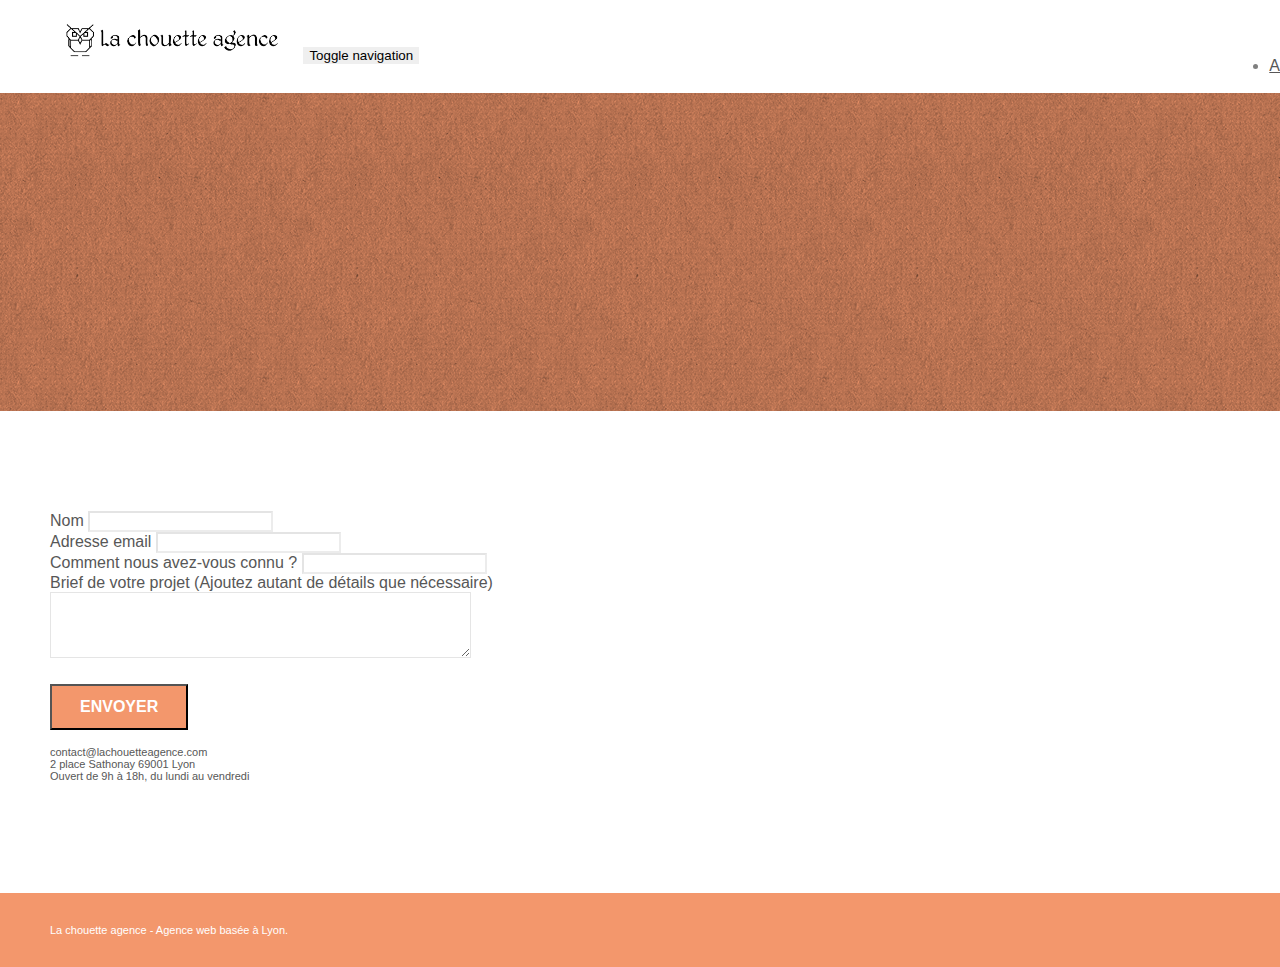
==== contact.html @ 17cf9efa "responsivité des 3 images" ====
<!doctype html>
<html lang="fr">
<head>
    <meta charset="utf-8">
    <meta name="keywords" content="">
    <meta name="description" content="">
    <meta name="viewport" content="width=device-width, initial-scale=1.0, viewport-fit=cover">
    <link rel="shortcut icon" type="image/png" href="favicon.jpg">
    
	<link rel="stylesheet" type="text/css" href="./css/bootstrap.min.css">
	<link rel="stylesheet" type="text/css" href="style.css">
	<link rel="stylesheet" type="text/css" href="./css/font-awesome.min.css">
	<link rel="stylesheet" type="text/css" href="./css/et-line.min.css">
	
    
	<script src="./js/jquery-2.1.0.min.js"></script>
	<script src="./js/bootstrap.min.js"></script>
	<script src="./js/blocs.min.js"></script>
	<script src="./js/jqBootstrapValidation.js"></script>
	<script src="./js/formHandler.js"></script>
    <title>contact</title>

    
<!-- Analytics -->
 
<!-- Analytics END -->
    
</head>
<body>
<!-- Principal conteneur -->
<div class="page-container">
    
<!-- bloc-0 -->
<div class="bloc bgc-white l-bloc " id="bloc-0">
	<div class="container bloc-sm">
		<nav class="navbar row">
			<div class="navbar-header">
				<a class="navbar-brand" href="index.html"><img src="img/la-chouette-agence.png" alt="atlanta web design logo" height="40" /></a>
				<button id="nav-toggle" type="button" class="ui-navbar-toggle navbar-toggle" data-toggle="collapse" data-target=".navbar-1">
					<span class="sr-only">Toggle navigation</span><span class="icon-bar"></span><span class="icon-bar"></span><span class="icon-bar"></span>
				</button>
			</div>
			<div class="collapse navbar-collapse navbar-1 special-dropdown-nav">
				<ul class="site-navigation nav navbar-nav">
					<li>
						<a href="index.html">Accueil</a>
					</li>
					<li>
					</li>
					<li>
						<a href="contact.html">Contact</a>
					</li>
				</ul>
			</div>
		</nav>
	</div>
</div>
<!-- bloc-0 END -->

<!-- bloc-6 -->
<div class="bloc bg-dots-bg bg-repeat bgc-atomic-tangerine d-bloc bloc-bg-texture texture-paper" id="bloc-6">
	<div class="container bloc-lg">
		<div class="row">
			<div class="col-sm-12">
				<h1 class="text-center hero-bloc-text tc-white">
					Parlons web design !
				</h1>
				<p class="text-center mg-lg tc-white tight-width-whitespace">
					Nous sommes ravis que vous souhaitiez collaborer avec notre agence.<br>
					Parlez-nous de votre projet en complétant le formulaire ci-dessous.
				</p>
			</div>
		</div>
	</div>
</div>
<!-- bloc-6 END -->

<!-- bloc-7 -->
<div class="bloc bgc-white l-bloc" id="bloc-7">
	<div class="container bloc-lg">
		<div class="row">
			<div class="col-sm-6">
				<form id="form_1" novalidate success-msg="Your message has been sent." fail-msg="Sorry it seems that our mail server is not responding, Sorry for the inconvenience!">
					<div class="form-group">
						<label>
							Nom
						</label>
						<input id="name" class="form-control" required />
					</div>
					<div class="form-group">
						<label>
							Adresse email
						</label>
						<input id="email" class="form-control" type="email" required />
					</div>
					<div class="form-group">
						<label>
							Comment nous avez-vous connu ?
						</label>
						<input class="form-control" type="email" required id="input_504" />
					</div>
					<div class="form-group">
						<label>
							Brief de votre projet (Ajoutez autant de détails que nécessaire)<br>
						</label><textarea id="message" class="form-control" rows="4" cols="50" required></textarea>
					</div> 
					<button class="bloc-button btn btn-lg btn-block cta-hero btn-atomic-tangerine" type="submit">
						Envoyer
					</button>
				</form>
			</div>
			<div class="col-sm-6">
				<p>
					contact@lachouetteagence.com<br>2 place Sathonay 69001 Lyon<br>Ouvert de 9h à 18h, du lundi au vendredi<br>
				</p>
			</div>
		</div>
	</div>
</div>
<!-- bloc-7 END -->

<!-- ScrollToTop Button -->
<a class="bloc-button btn btn-d scrollToTop" onclick="scrollToTarget('1')"><span class="fa fa-chevron-up"></span></a>
<!-- ScrollToTop Button END-->


<!-- Footer - bloc-8 -->
<div class="bloc bgc-atomic-tangerine d-bloc" id="bloc-8">
	<div class="container bloc-sm">
		<div class="row">
			<div class="col-sm-12">
				<p class="text-center white">
					La chouette agence - Agence web basée à Lyon.<br>
				</p>
				<div class="row row-no-gutters social">
					<div class="col-sm-3">
						<div class="text-center">
							<a class="social" href="index.html"><span class="fa fa-twitter icon-md"></span></a>
						</div>
					</div>
					<div class="col-sm-3">
						<div class="text-center">
							<a class="social" href="index.html"><span class="fa fa-facebook icon-md"></span></a>
						</div>
					</div>
					<div class="col-sm-3">
						<div class="text-center">
							<a class="social" href="index.html"><span class="fa fa-dribbble icon-md"></span></a>
						</div>
					</div>
					<div class="col-sm-3">
						<div class="text-center">
							<a class="social" href="index.html"><span class="fa fa-instagram icon-md"></span></a>
						</div>
					</div>
				</div>
			</div>
		</div>
	</div>
</div>
<!-- Footer - bloc-8 END -->

</div>
<!-- Principal conteneur END -->
    

</body>
</html>
---- style.css ----
body {
    margin: 0;
    padding: 0;
    background: #FFF;
    overflow-x: hidden;
    -webkit-font-smoothing: antialiased;
    -moz-osx-font-smoothing: grayscale;
}

a,
button {
    transition: all .3s ease-in-out;
    outline: none!important;
}

a:hover {
    text-decoration: none;
    cursor: pointer;
}

#page-loading-blocs-notifaction {
    position: fixed;
    top: 0;
    bottom: 0;
    width: 100%;
    z-index: 100000;
    background: #FFFFFF url("img/pageload-spinner.gif") no-repeat center center;
}

.bloc {
    width: 100%;
    clear: both;
    background: 50% 50% no-repeat;
    padding: 0 50px;
    -webkit-background-size: cover;
    -moz-background-size: cover;
    -o-background-size: cover;
    background-size: cover;
    position: relative;
}

.bloc .container {
    padding-left: 0;
    padding-right: 0;
}

.bloc-lg {
    padding: 100px 50px;
}

.bloc-md {
    padding: 50px;
}

.bloc-sm {
    padding: 20px 50px;
}

.bg-center,
.bg-l-edge,
.bg-r-edge,
.bg-t-edge,
.bg-b-edge,
.bg-tl-edge,
.bg-bl-edge,
.bg-tr-edge,
.bg-br-edge,
.bg-repeat {
    -webkit-background-size: auto!important;
    -moz-background-size: auto!important;
    -o-background-size: auto!important;
    background-size: auto!important;
}

.bg-repeat {
    background: repeat;
}

.bg-t-edge {
    background: top no-repeat;
}

.bloc-bg-texture::before {
    content: "";
    background-size: 2px 2px;
    position: absolute;
    top: 0;
    bottom: 0;
    left: 0;
    right: 0;
}

.texture-paper::before {
    background: url("img/texture-paper.png");
    background-size: 280px 280px;
}

.b-parallax {
    background-attachment: fixed;
}

.d-bloc {
    color: rgba(255, 255, 255, .7);
}

.d-bloc button:hover {
    color: rgba(255, 255, 255, .9);
}

.d-bloc .icon-round,
.d-bloc .icon-square,
.d-bloc .icon-rounded,
.d-bloc .icon-semi-rounded-a,
.d-bloc .icon-semi-rounded-b {
    border-color: rgba(255, 255, 255, .9);
}

.d-bloc .divider-h span {
    border-color: rgba(255, 255, 255, .2);
}

.d-bloc .a-btn,
.d-bloc .navbar a,
.d-bloc .navbar-brand,
.d-bloc a .icon-sm,
.d-bloc a .icon-md,
.d-bloc a .icon-lg,
.d-bloc a .icon-xl,
.d-bloc h1 a,
.d-bloc h2 a,
.d-bloc h3 a,
.d-bloc h4 a,
.d-bloc h5 a,
.d-bloc h6 a,
.d-bloc p a {
    color: rgba(255, 255, 255, .6);
}

.d-bloc .a-btn:hover,
.d-bloc .navbar a:hover,
.d-bloc .navbar-brand:hover,
.d-bloc a:hover .icon-sm,
.d-bloc a:hover .icon-md,
.d-bloc a:hover .icon-lg,
.d-bloc a:hover .icon-xl,
.d-bloc h1 a:hover,
.d-bloc h2 a:hover,
.d-bloc h3 a:hover,
.d-bloc h4 a:hover,
.d-bloc h5 a:hover,
.d-bloc h6 a:hover,
.d-bloc p a:hover {
    color: rgba(255, 255, 255, 1);
}

.d-bloc .navbar-toggle .icon-bar {
    background: rgba(255, 255, 255, 1);
}

.d-bloc .btn-wire,
.d-bloc .btn-wire:hover {
    color: rgba(255, 255, 255, 1);
    border-color: rgba(255, 255, 255, 1);
}

.d-bloc .panel {
    color: rgba(0, 0, 0, .5);
}

.d-bloc .panel button:hover {
    color: rgba(0, 0, 0, .7);
}

.d-bloc .panel icon {
    border-color: rgba(0, 0, 0, .7);
}

.d-bloc .panel .divider-h span {
    border-color: rgba(0, 0, 0, .1);
}

.d-bloc .panel .a-btn {
    color: rgba(0, 0, 0, .6);
}

.d-bloc .panel .a-btn:hover {
    color: rgba(0, 0, 0, 1);
}

.d-bloc .panel .btn-wire,
.d-bloc .panel .btn-wire:hover {
    color: rgba(0, 0, 0, .7);
    border-color: rgba(0, 0, 0, .3);
}

.d-bloc .panel,
.l-bloc {
    color: rgba(0, 0, 0, .5);
}

.d-bloc .panel button:hover,
.l-bloc button:hover {
    color: rgba(0, 0, 0, .7);
}

.l-bloc .icon-round,
.l-bloc .icon-square,
.l-bloc .icon-rounded,
.l-bloc .icon-semi-rounded-a,
.l-bloc .icon-semi-rounded-b {
    border-color: rgba(0, 0, 0, .7);
}

.d-bloc .panel .divider-h span,
.l-bloc .divider-h span {
    border-color: rgba(0, 0, 0, .1);
}

.d-bloc .panel .a-btn,
.l-bloc .a-btn,
.l-bloc .navbar a,
.l-bloc .navbar-brand,
.l-bloc a .icon-sm,
.l-bloc a .icon-md,
.l-bloc a .icon-lg,
.l-bloc a .icon-xl,
.l-bloc h1 a,
.l-bloc h2 a,
.l-bloc h3 a,
.l-bloc h4 a,
.l-bloc h5 a,
.l-bloc h6 a,
.l-bloc p a {
    color: rgba(0, 0, 0, .6);
}

.d-bloc .panel .a-btn:hover,
.l-bloc .a-btn:hover,
.l-bloc .navbar a:hover,
.l-bloc .navbar-brand:hover,
.l-bloc a:hover .icon-sm,
.l-bloc a:hover .icon-md,
.l-bloc a:hover .icon-lg,
.l-bloc a:hover .icon-xl,
.l-bloc h1 a:hover,
.l-bloc h2 a:hover,
.l-bloc h3 a:hover,
.l-bloc h4 a:hover,
.l-bloc h5 a:hover,
.l-bloc h6 a:hover,
.l-bloc p a:hover {
    color: rgba(0, 0, 0, 1);
}

.l-bloc .navbar-toggle .icon-bar {
    color: rgba(0, 0, 0, .6);
}

.d-bloc .panel .btn-wire,
.d-bloc .panel .btn-wire:hover,
.l-bloc .btn-wire,
.l-bloc .btn-wire:hover {
    color: rgba(0, 0, 0, .7);
    border-color: rgba(0, 0, 0, .3);
}

.voffset {
    margin-top: 30px;
}

.voffset-lg {
    margin-top: 80px;
}

.row-no-gutters {
    margin-right: 0;
    margin-left: 0;
}

.row.row-no-gutters > [class^="col-"],
.row.row-no-gutters > [class*=" col-"] {
    padding-right: 0;
    padding-left: 0;
}

#bloc-1-hero h1 {
    font-size: 32px;
}

.navbar {
    margin-bottom: 0;
    z-index: 1;
}

.navbar-brand {
    height: auto;
    padding: 3px 15px;
    font-size: 25px;
    font-weight: normal;
    font-weight: 600;
    line-height: 44px;
}

.navbar-brand img {
    max-height: 200px;
    margin: 0 5px 0 0;
    display: inline;
}

.navbar-brand img[src$=svg] {
    min-width: 100px;
}

.nav-center .navbar-brand img {
    margin: 0;
}

.navbar .nav {
    padding-top: 2px;
    margin-right: -16px;
    float: right;
    z-index: 1;
}

.nav > li {
    float: left;
    margin-top: 4px;
    font-size: 16px;
}

.navbar-nav .open .dropdown-menu > li > a {
    text-align: inherit;
}

.nav > li a:hover,
.nav > li a:focus {
    background: transparent;
}

.navbar-toggle {
    margin: 10px 10px 0 0;
    border: 0px;
}

.navbar-toggle:hover {
    background: transparent!important;
}

.navbar-toggle .icon-bar {
    background-color: rgba(0, 0, 0, .5);
    width: 26px;
}

.nav-invert .navbar .nav {
    float: left;
}

.nav-invert .navbar-header,
.nav-invert .navbar-brand {
    float: right;
    position: relative;
    z-index: 2;
}

@media (min-width: 768px) {
    .site-navigation {
        position: absolute;
        top: 50%;
        right: 20px;
        transform: translate(0, -50%);
        -webkit-transform: translateY(-50%);
    }
    .nav > li .dropdown-menu a,
    .nav > li .dropdown-menu a:hover {
        color: #484848;
    }
    .nav-invert .site-navigation {
        left: 0;
        right: 0;
    }
    .nav-center {
        text-align: center;
    }
    .nav-center .navbar-header {
        width: 100%;
    }
    .nav-center .navbar-header,
    .nav-center .navbar-brand,
    .nav-center .nav > li {
        float: none;
        display: inline-block;
    }
    .nav-center .site-navigation {
        position: relative;
        width: 100%;
        right: 0;
        margin-right: 0px;
        margin-top: 20px;
    }
    .nav-center.mini-nav .navbar-toggle {
        float: none;
        margin: 10px auto 0;
    }
}

.nav > li > .dropdown a {
    background: none!important;
    display: block;
    padding: 14px 15px;
}

nav .caret {
    margin: 0 5px;
}

.dropdown-menu .dropdown-menu {
    top: -8px;
    left: 100%;
}

.dropdown-menu .dropmenu-flow-right {
    top: 100%;
    left: 0;
    margin-left: -1px;
    border-top-left-radius: 0;
    border-top-right-radius: 0;
}

.dropdown-menu .dropdown span {
    border: 4px solid black;
    border-top-color: transparent;
    border-right-color: transparent;
    border-bottom-color: transparent;
    margin: 6px -5px 0 0!important;
    float: right;
}

.mg-md {
    margin-top: 10px;
    margin-bottom: 20px;
}

.mg-lg {
    margin-top: 10px;
    margin-bottom: 40px;
}

.btn {
    margin: 0 5px 5px 0;
}

.btn.pull-right {
    margin: 0 0 5px 5px;
}

.btn-d,
.btn-d:hover,
.btn-d:focus {
    color: #FFF;
    background: rgba(0, 0, 0, .3);
}

button {
    outline: none!important;
}

.btn-rd {
    border-radius: 40px;
}

.btn-clean {
    border: 1px solid rgba(0, 0, 0, .08);
    border-bottom-color: rgba(0, 0, 0, .1);
    text-shadow: 0 1px 0 rgba(0, 0, 1, .1);
    box-shadow: 0 1px 3px rgba(0, 0, 1, .25), inset 0 1px 0 0 rgba(255, 255, 255, .15);
}

.icon-md {
    font-size: 30px!important;
}

.icon-lg {
    font-size: 60px!important;
}

.sm-shadow {
    text-shadow: 0 1px 2px rgba(0, 0, 0, .3);
}

.panel-sq,
.panel-sq .panel-heading,
.panel-sq .panel-footer {
    border-radius: 0;
}

.panel-rd {
    border-radius: 30px;
}

.panel-rd .panel-heading {
    border-radius: 29px 29px 0 0;
}

.panel-rd .panel-footer {
    border-radius: 0 0 29px 29px;
}

.form-control {
    border-color: rgba(0, 0, 0, .1);
    box-shadow: none;
}

.scrollToTop {
    width: 40px;
    height: 40px;
    position: fixed;
    bottom: 20px;
    right: 20px;
    opacity: 0;
    z-index: 500;
    transition: all .3s ease-in-out;
}

.scrollToTop span {
    margin-top: 6px;
}

.showScrollTop {
    font-size: 14px;
    opacity: 1;
}

a[data-lightbox] {
    position: relative;
    display: block;
    text-align: center;
}

a[data-lightbox]:hover::before {
    content: "+";
    font-family: "HelveticaNeue-Light", "Helvetica Neue Light", "Helvetica Neue", Helvetica, Arial;
    font-size: 32px;
    width: 50px;
    height: 50px;
    margin-left: -25px;
    border-radius: 50%;
    background: rgba(0, 0, 0, .6);
    color: #FFF;
    font-weight: 100;
    z-index: 1;
    position: absolute;
    top: 50%;
    transform: translateY(-50%);
    -webkit-transform: translateY(-50%);
}

a[data-lightbox]:hover img {
    opacity: 0.6;
    -webkit-animation-fill-mode: none;
    animation-fill-mode: none;
}

#lightbox-modal {
    display: flex;
    align-items: center;
}

#lightbox-modal .modal-dialog {
    width: 90%;
    max-width: 900px;
    margin: 0 auto 0;
}

#lightbox-modal .modal-dialog img {
    max-height: 90vh;
    margin: 0 auto;
}

.lightbox-caption {
    padding: 20px;
    color: #FFF;
    background: rgba(0, 0, 0, .5);
    position: absolute;
    left: 15px;
    right: 15px;
    bottom: 5px;
}

.close-lightbox {
    color: #FFF;
    font-size: 30px;
    position: absolute;
    top: 20px;
    right: 20px;
    z-index: 20;
    background: rgba(0, 0, 0, .5);
    border: none;
    line-height: 30px;
    padding: 0 9px 5px;
    opacity: 0.3;
}

.close-lightbox:hover,
.next-lightbox:hover,
.prev-lightbox:hover {
    opacity: 1.0;
    color: #FFF;
}

.next-lightbox,
.prev-lightbox {
    font-size: 20px;
    color: rgba(255, 255, 255, .9);
    background: rgba(0, 0, 0, .5);
    transition: all .2s ease-in-out;
    position: absolute;
    top: 45%;
    z-index: 1;
    opacity: 0.4;
}

.next-lightbox {
    padding: 6px 8px 1px 13px;
    right: 25px;
}

.prev-lightbox {
    padding: 6px 13px 1px 10px;
    left: 25px;
}

.snapshot-lb .modal-body {
    padding-bottom: 45px;
}

.snapshot-lb .lightbox-caption {
    padding: 0;
    color: rgba(0, 0, 0, .5);
    background: none;
}

h1,
h2,
h3,
h4,
h5,
h6,
p,
label,
.btn,
a {
    font-family: "helvetica";
    font-weight: 400;
    color: #575757!important;
}

.container {
    max-width: 1000px;
}

.hero-bloc-text {
    font-size: 38px;
}

.hero-bloc-text-sub {
    font-size: 36px;
}

.statement-bloc-text {
    line-height: 26px;
    font-style: italic;
    font-size: 20px;
    text-align: center;
    font-weight: lighter;
    max-width: 520px;
    margin: auto auto auto auto;
}

p {
    font-size: 11px;
}

.tight-width-whitespace {
    max-width: 600px;
    margin: auto auto auto auto;
}

.h1 {
    font-size: 20px;
    font-family: "Open Sans";
}

.cta-hero {
    margin-top: 22px;
    color: #FFFFFF!important;
    text-transform: uppercase;
    padding: 12px 28px 12px 28px;
    font-size: 16px;
    font-weight: 700;
}

.social {
    max-width: 400px;
    margin: auto auto auto auto;
}

h2 {
    font-size: 22px;
    line-height: 1.4em;
}

h3 {
    font-size: 15px;
    text-transform: uppercase;
    font-weight: 700;
    color: #333333!important;
}

.med-width-whitespace {
    max-width: 800px;
    margin: auto auto auto auto;
    box-shadow: 0px 0px 0px #000000;
}

h1 {
    color: #333333!important;
}

h4 {
    color: #333333!important;
}

.icons {
    margin-bottom: 14px;
    margin-top: 24px;
}

.white {
    color: #FFFFFF!important;
}

.portfolio-thumb {
    margin-bottom: 24px;
}

.portfolio-row {
    margin-bottom: 44px;
    margin-top: 50px;
}

.avatar {
    box-shadow: 0px 4px 9px rgba(0, 0, 0, 0.3);
}

.black-background {
    background-color: rgba(165, 147, 99, 0.7);
    padding: 40px 40px 40px 40px;
}

.bold-link {
    font-weight: 900;
    text-decoration: underline!important;
}

.bgc-white {
    background-color: #FFFFFF;
}

.bgc-dark-slate-blue {
    background-color: #364577;
}

.bgc-atomic-tangerine {
    background-color: #F3976C;
}

.tc-white {
    color: #F3976C!important;
}

.btn-atomic-tangerine {
    background: #F3976C;
    color: #FFFFFF!important;
}

.btn-atomic-tangerine:hover {
    background: #c27956!important;
    color: #FFFFFF!important;
}

.ltc-white {
    color: #FFFFFF!important;
}

.ltc-white:hover {
    color: #cccccc!important;
}

.ltc-atomic-tangerine {
    color: #F3976C!important;
}

.ltc-atomic-tangerine:hover {
    color: #c27956!important;
}

.icon-dark-slate-blue {
    color: #364577!important;
    border-color: #364577!important;
}

.bg-dots-bg {
    background-image: url("img/dots-bg.png");
}

.bg-lines-h2-bg {
    background-image: url("img/lines-h2-bg.png");
}

.bg-banniere {
    background-image: url("img/la-chouette-agence-banniere.jpg");
}

.bg-presentation {
    background-image: url("img/image-de-presentation.jpg");
}

@media (max-width: 1024px) {
    .bloc {
        padding-left: 20px;
        padding-right: 20px;
    }
    .bloc.full-width-bloc,
    .bloc-tile-2.full-width-bloc .container,
    .bloc-tile-3.full-width-bloc .container,
    .bloc-tile-4.full-width-bloc .container {
        padding-left: 0;
        padding-right: 0;
    }
}

@media (max-width: 992px) and (min-width: 768px) {
    .navbar .nav {
        max-width: 80%
    }
    .nav-center.navbar .nav {
        max-width: 100%
    }
}

@media only screen and (min-device-width: 768px) and (max-device-width: 1024px) and (orientation: landscape) {
    .b-parallax {
        background-attachment: scroll;
    }
}

@media only screen and (min-device-width: 1024px) and (max-device-width: 1366px) and (-webkit-min-device-pixel-ratio: 1.5) {
    .b-parallax {
        background-attachment: scroll;
    }
}

@media (max-width: 991px) {
    .container {
        width: 100%;
    }
    .b-parallax {
        background-attachment: scroll;
    }
    .page-container,
    #hero-bloc {
        overflow-x: hidden;
        position: relative;
    }
    .bloc {
        padding-left: constant(safe-area-inset-left);
        padding-right: constant(safe-area-inset-right);
    }
    .bloc-group,
    .bloc-group .bloc {
        display: block;
        width: 100%;
    }
    .bloc-fill-screen .fill-bloc-top-edge,
    .bloc-fill-screen .fill-bloc-bottom-edge {
        padding: 0 20px;
        padding-left: constant(safe-area-inset-left);
        padding-right: constant(safe-area-inset-right);
    }
}

@media (max-width: 767px) {
    .page-container {
        overflow-x: hidden;
        position: relative;
    }
    h1,
    h2,
    h3,
    h4,
    h5,
    h6,
    p,
    #disqus_thread {
        padding-left: 10px!important;
        padding-right: 10px!important;
    }
    .b-parallax {
        background-attachment: scroll;
    }
    .navbar .nav {
        padding-top: 0;
        border-top: 1px solid rgba(0, 0, 0, .2);
        float: none!important;
    }
    .navbar.row {
        margin-left: 0;
        margin-right: 0;
    }
    .site-navigation {
        position: inherit;
        transform: none;
        -webkit-transform: none;
        -ms-transform: none;
    }
    .nav > li {
        margin-top: 0;
        border-bottom: 1px solid rgba(0, 0, 0, .1);
        background: rgba(0, 0, 0, .05);
        text-align: left;
        padding-left: 15px;
        width: 100%;
    }
    .nav > li:hover {
        background: rgba(0, 0, 0, .08);
    }
    .dropdown .dropdown a .caret {
        float: none;
        margin: 5px 0 0 10px!important;
        border: 4px solid black;
        border-bottom-color: transparent;
        border-right-color: transparent;
        border-left-color: transparent;
    }
    #hero-bloc .navbar .nav {
        background: rgba(0, 0, 0, .8);
    }
    #hero-bloc .navbar .nav a {
        color: rgba(255, 255, 255, .6);
    }
    .hero {
        padding: 50px 0;
    }
    .hero-nav {
        left: -1px;
        right: -1px;
    }
    .navbar-collapse {
        padding: 0;
        overflow-x: hidden;
        -webkit-box-shadow: none;
        box-shadow: none;
    }
    .navbar-brand img {
        max-height: 40px;
        width: auto;
    }
    .nav-invert .navbar-header {
        float: none;
        width: 100%;
    }
    .nav-invert .navbar-toggle {
        float: left;
        margin-left: 10px;
    }
    .bloc {
        padding-left: 0;
        padding-right: 0;
    }
    .bloc-xxl,
    .bloc-xl,
    .bloc-lg {
        padding: 40px 0;
    }
    .bloc-sm,
    .bloc-md {
        padding-left: 0;
        padding-right: 0;
    }
    .bloc-tile-2 .container,
    .bloc-tile-3 .container,
    .bloc-tile-4 .container,
    .bloc-fill-screen .fill-bloc-top-edge,
    .bloc-fill-screen .fill-bloc-bottom-edge {
        padding-left: 0;
        padding-right: 0;
    }
    .a-block {
        padding: 0 10px;
    }
    .btn-dwn {
        display: none;
    }
    .voffset {
        margin-top: 5px;
    }
    .voffset-md {
        margin-top: 20px;
    }
    .voffset-lg {
        margin-top: 30px;
    }
    form {
        padding: 5px;
    }
    .close-lightbox {
        display: inline-block;
    }
    .blocsapp-device-iphone5 {
        background-size: 216px 425px;
        padding-top: 60px;
        width: 216px;
        height: 425px;
    }
    .blocsapp-device-iphone5 img {
        width: 180px;
        height: 320px;
    }
}

@media (max-width: 400px) {
    .bloc {
        padding-left: 0;
        padding-right: 0;
    }
}

@media (max-width: 767px) {
    .bloc-mob-center-text {
        text-align: center;
    }
}

/* Modifications d'optimisation */

/* responsivité des images-textes de page d'accueil */
.img-txt
{
    width: 100%;
}
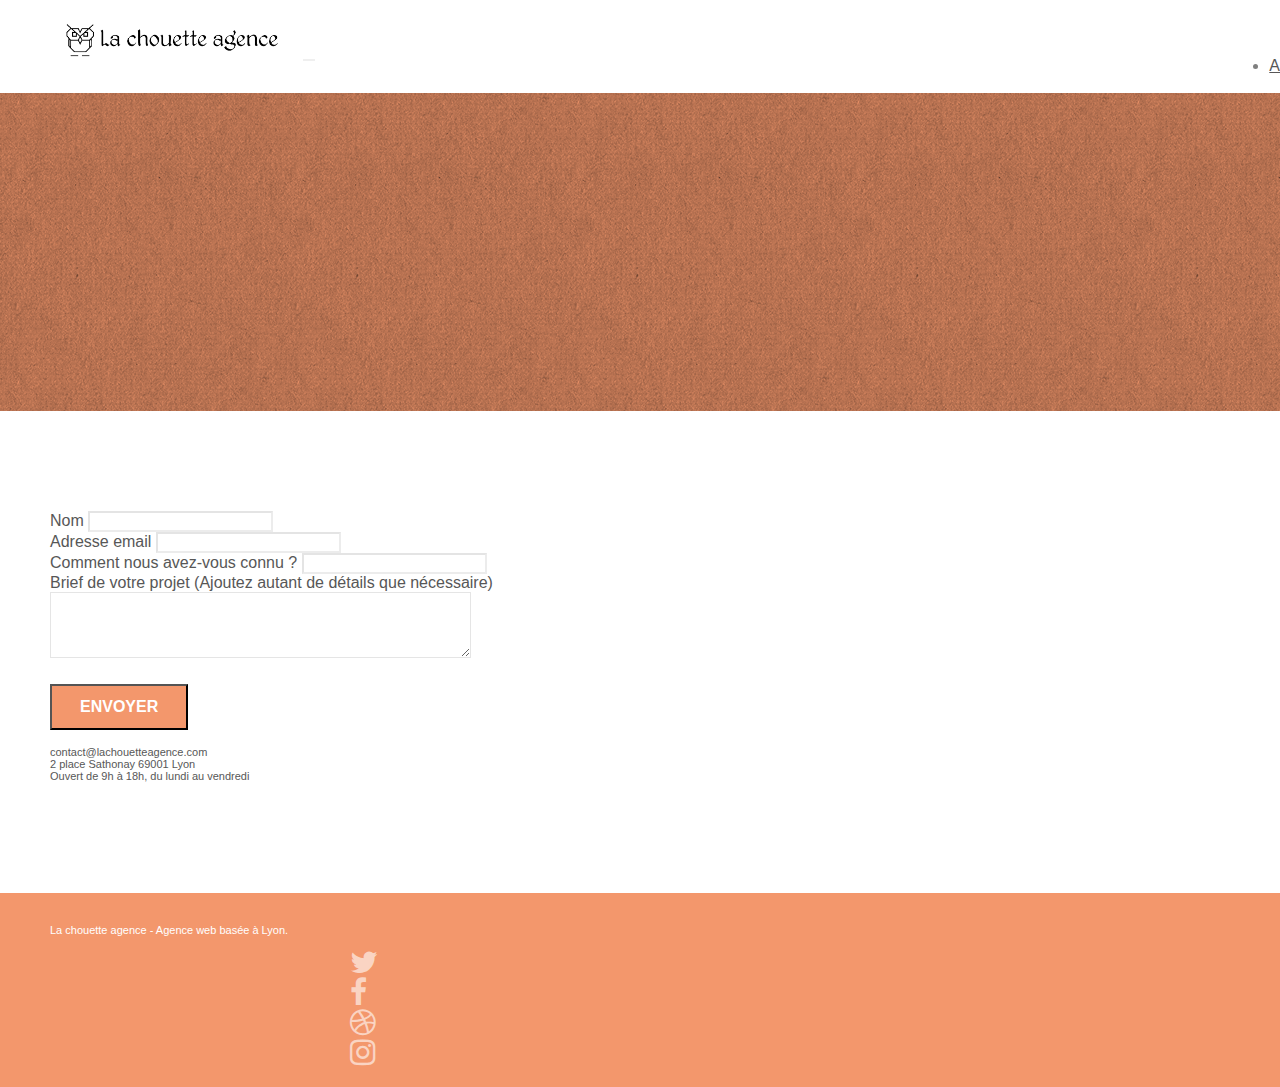
==== commit 60180cde: "W3c css Contact 2" ====
--- a/contact.html
+++ b/contact.html
@@ -7,10 +7,9 @@
     <meta name="viewport" content="width=device-width, initial-scale=1.0, viewport-fit=cover">
     <link rel="shortcut icon" type="image/png" href="favicon.jpg">
     
-	<link rel="stylesheet" type="text/css" href="./css/bootstrap.min.css">
 	<link rel="stylesheet" type="text/css" href="style.css">
-	<link rel="stylesheet" type="text/css" href="./css/font-awesome.min.css">
-	<link rel="stylesheet" type="text/css" href="./css/et-line.min.css">
+	<link rel="stylesheet" type="text/css" href="./css/font-awesome.css">
+	<link rel="stylesheet" type="text/css" href="./css/et-line.css">
 	
     
 	<script src="./js/jquery-2.1.0.min.js"></script>
--- a/style.css
+++ b/style.css
@@ -848,13 +848,13 @@
     }
 }
 
-@media only screen and (min-device-width: 768px) and (max-device-width: 1024px) and (orientation: landscape) {
+@media only screen and (min-width: 768px) and (max-width: 1024px) and (orientation: landscape) {
     .b-parallax {
         background-attachment: scroll;
     }
 }
 
-@media only screen and (min-device-width: 1024px) and (max-device-width: 1366px) and (-webkit-min-device-pixel-ratio: 1.5) {
+@media only screen and (min-width: 1024px) and (max-width: 1366px) and (-webkit-min-device-pixel-ratio: 1.5) {
     .b-parallax {
         background-attachment: scroll;
     }
@@ -873,8 +873,8 @@
         position: relative;
     }
     .bloc {
-        padding-left: constant(safe-area-inset-left);
-        padding-right: constant(safe-area-inset-right);
+        padding: env(safe-area-inset-left);
+        padding: env(safe-area-inset-right);
     }
     .bloc-group,
     .bloc-group .bloc {
@@ -884,8 +884,8 @@
     .bloc-fill-screen .fill-bloc-top-edge,
     .bloc-fill-screen .fill-bloc-bottom-edge {
         padding: 0 20px;
-        padding-left: constant(safe-area-inset-left);
-        padding-right: constant(safe-area-inset-right);
+        padding: env(safe-area-inset-left);
+        padding: env(safe-area-inset-right);
     }
 }
 
--- a/css/et-line.css
+++ b/css/et-line.css
@@ -0,0 +1,519 @@
+@font-face {
+    font-family: et-line;
+    src: url(../fonts/et-line.eot);
+    src: url(../fonts/et-line.eot?#iefix) format('embedded-opentype'), url(../fonts/et-line.woff) format('woff'), url(../fonts/et-line.ttf) format('truetype'), url(../fonts/et-line.svg#et-line) format('svg');
+    font-weight: 400;
+    font-style: normal
+}
+
+.et-icon-adjustments,
+.et-icon-alarmclock,
+.et-icon-anchor,
+.et-icon-aperture,
+.et-icon-attachment,
+.et-icon-bargraph,
+.et-icon-basket,
+.et-icon-beaker,
+.et-icon-bike,
+.et-icon-book-open,
+.et-icon-briefcase,
+.et-icon-browser,
+.et-icon-calendar,
+.et-icon-camera,
+.et-icon-caution,
+.et-icon-chat,
+.et-icon-circle-compass,
+.et-icon-clipboard,
+.et-icon-clock,
+.et-icon-cloud,
+.et-icon-compass,
+.et-icon-desktop,
+.et-icon-dial,
+.et-icon-document,
+.et-icon-documents,
+.et-icon-download,
+.et-icon-dribbble,
+.et-icon-edit,
+.et-icon-envelope,
+.et-icon-expand,
+.et-icon-facebook,
+.et-icon-flag,
+.et-icon-focus,
+.et-icon-gears,
+.et-icon-genius,
+.et-icon-gift,
+.et-icon-global,
+.et-icon-globe,
+.et-icon-googleplus,
+.et-icon-grid,
+.et-icon-happy,
+.et-icon-hazardous,
+.et-icon-heart,
+.et-icon-hotairballoon,
+.et-icon-hourglass,
+.et-icon-key,
+.et-icon-laptop,
+.et-icon-layers,
+.et-icon-lifesaver,
+.et-icon-lightbulb,
+.et-icon-linegraph,
+.et-icon-linkedin,
+.et-icon-lock,
+.et-icon-magnifying-glass,
+.et-icon-map,
+.et-icon-map-pin,
+.et-icon-megaphone,
+.et-icon-mic,
+.et-icon-mobile,
+.et-icon-newspaper,
+.et-icon-notebook,
+.et-icon-paintbrush,
+.et-icon-paperclip,
+.et-icon-pencil,
+.et-icon-phone,
+.et-icon-picture,
+.et-icon-pictures,
+.et-icon-piechart,
+.et-icon-presentation,
+.et-icon-pricetags,
+.et-icon-printer,
+.et-icon-profile-female,
+.et-icon-profile-male,
+.et-icon-puzzle,
+.et-icon-quote,
+.et-icon-recycle,
+.et-icon-refresh,
+.et-icon-ribbon,
+.et-icon-rss,
+.et-icon-sad,
+.et-icon-scissors,
+.et-icon-scope,
+.et-icon-search,
+.et-icon-shield,
+.et-icon-speedometer,
+.et-icon-strategy,
+.et-icon-streetsign,
+.et-icon-tablet,
+.et-icon-target,
+.et-icon-telescope,
+.et-icon-toolbox,
+.et-icon-tools,
+.et-icon-tools-2,
+.et-icon-trophy,
+.et-icon-tumblr,
+.et-icon-twitter,
+.et-icon-upload,
+.et-icon-video,
+.et-icon-wallet,
+.et-icon-wine {
+    font-family: et-line;
+    speak: none;
+    font-style: normal;
+    font-weight: 400;
+    font-variant: normal;
+    text-transform: none;
+    line-height: 1;
+    -webkit-font-smoothing: antialiased;
+    -moz-osx-font-smoothing: grayscale;
+    display: inline-block
+}
+
+.et-icon-mobile:before {
+    content: "\e000"
+}
+
+.et-icon-laptop:before {
+    content: "\e001"
+}
+
+.et-icon-desktop:before {
+    content: "\e002"
+}
+
+.et-icon-tablet:before {
+    content: "\e003"
+}
+
+.et-icon-phone:before {
+    content: "\e004"
+}
+
+.et-icon-document:before {
+    content: "\e005"
+}
+
+.et-icon-documents:before {
+    content: "\e006"
+}
+
+.et-icon-search:before {
+    content: "\e007"
+}
+
+.et-icon-clipboard:before {
+    content: "\e008"
+}
+
+.et-icon-newspaper:before {
+    content: "\e009"
+}
+
+.et-icon-notebook:before {
+    content: "\e00a"
+}
+
+.et-icon-book-open:before {
+    content: "\e00b"
+}
+
+.et-icon-browser:before {
+    content: "\e00c"
+}
+
+.et-icon-calendar:before {
+    content: "\e00d"
+}
+
+.et-icon-presentation:before {
+    content: "\e00e"
+}
+
+.et-icon-picture:before {
+    content: "\e00f"
+}
+
+.et-icon-pictures:before {
+    content: "\e010"
+}
+
+.et-icon-video:before {
+    content: "\e011"
+}
+
+.et-icon-camera:before {
+    content: "\e012"
+}
+
+.et-icon-printer:before {
+    content: "\e013"
+}
+
+.et-icon-toolbox:before {
+    content: "\e014"
+}
+
+.et-icon-briefcase:before {
+    content: "\e015"
+}
+
+.et-icon-wallet:before {
+    content: "\e016"
+}
+
+.et-icon-gift:before {
+    content: "\e017"
+}
+
+.et-icon-bargraph:before {
+    content: "\e018"
+}
+
+.et-icon-grid:before {
+    content: "\e019"
+}
+
+.et-icon-expand:before {
+    content: "\e01a"
+}
+
+.et-icon-focus:before {
+    content: "\e01b"
+}
+
+.et-icon-edit:before {
+    content: "\e01c"
+}
+
+.et-icon-adjustments:before {
+    content: "\e01d"
+}
+
+.et-icon-ribbon:before {
+    content: "\e01e"
+}
+
+.et-icon-hourglass:before {
+    content: "\e01f"
+}
+
+.et-icon-lock:before {
+    content: "\e020"
+}
+
+.et-icon-megaphone:before {
+    content: "\e021"
+}
+
+.et-icon-shield:before {
+    content: "\e022"
+}
+
+.et-icon-trophy:before {
+    content: "\e023"
+}
+
+.et-icon-flag:before {
+    content: "\e024"
+}
+
+.et-icon-map:before {
+    content: "\e025"
+}
+
+.et-icon-puzzle:before {
+    content: "\e026"
+}
+
+.et-icon-basket:before {
+    content: "\e027"
+}
+
+.et-icon-envelope:before {
+    content: "\e028"
+}
+
+.et-icon-streetsign:before {
+    content: "\e029"
+}
+
+.et-icon-telescope:before {
+    content: "\e02a"
+}
+
+.et-icon-gears:before {
+    content: "\e02b"
+}
+
+.et-icon-key:before {
+    content: "\e02c"
+}
+
+.et-icon-paperclip:before {
+    content: "\e02d"
+}
+
+.et-icon-attachment:before {
+    content: "\e02e"
+}
+
+.et-icon-pricetags:before {
+    content: "\e02f"
+}
+
+.et-icon-lightbulb:before {
+    content: "\e030"
+}
+
+.et-icon-layers:before {
+    content: "\e031"
+}
+
+.et-icon-pencil:before {
+    content: "\e032"
+}
+
+.et-icon-tools:before {
+    content: "\e033"
+}
+
+.et-icon-tools-2:before {
+    content: "\e034"
+}
+
+.et-icon-scissors:before {
+    content: "\e035"
+}
+
+.et-icon-paintbrush:before {
+    content: "\e036"
+}
+
+.et-icon-magnifying-glass:before {
+    content: "\e037"
+}
+
+.et-icon-circle-compass:before {
+    content: "\e038"
+}
+
+.et-icon-linegraph:before {
+    content: "\e039"
+}
+
+.et-icon-mic:before {
+    content: "\e03a"
+}
+
+.et-icon-strategy:before {
+    content: "\e03b"
+}
+
+.et-icon-beaker:before {
+    content: "\e03c"
+}
+
+.et-icon-caution:before {
+    content: "\e03d"
+}
+
+.et-icon-recycle:before {
+    content: "\e03e"
+}
+
+.et-icon-anchor:before {
+    content: "\e03f"
+}
+
+.et-icon-profile-male:before {
+    content: "\e040"
+}
+
+.et-icon-profile-female:before {
+    content: "\e041"
+}
+
+.et-icon-bike:before {
+    content: "\e042"
+}
+
+.et-icon-wine:before {
+    content: "\e043"
+}
+
+.et-icon-hotairballoon:before {
+    content: "\e044"
+}
+
+.et-icon-globe:before {
+    content: "\e045"
+}
+
+.et-icon-genius:before {
+    content: "\e046"
+}
+
+.et-icon-map-pin:before {
+    content: "\e047"
+}
+
+.et-icon-dial:before {
+    content: "\e048"
+}
+
+.et-icon-chat:before {
+    content: "\e049"
+}
+
+.et-icon-heart:before {
+    content: "\e04a"
+}
+
+.et-icon-cloud:before {
+    content: "\e04b"
+}
+
+.et-icon-upload:before {
+    content: "\e04c"
+}
+
+.et-icon-download:before {
+    content: "\e04d"
+}
+
+.et-icon-target:before {
+    content: "\e04e"
+}
+
+.et-icon-hazardous:before {
+    content: "\e04f"
+}
+
+.et-icon-piechart:before {
+    content: "\e050"
+}
+
+.et-icon-speedometer:before {
+    content: "\e051"
+}
+
+.et-icon-global:before {
+    content: "\e052"
+}
+
+.et-icon-compass:before {
+    content: "\e053"
+}
+
+.et-icon-lifesaver:before {
+    content: "\e054"
+}
+
+.et-icon-clock:before {
+    content: "\e055"
+}
+
+.et-icon-aperture:before {
+    content: "\e056"
+}
+
+.et-icon-quote:before {
+    content: "\e057"
+}
+
+.et-icon-scope:before {
+    content: "\e058"
+}
+
+.et-icon-alarmclock:before {
+    content: "\e059"
+}
+
+.et-icon-refresh:before {
+    content: "\e05a"
+}
+
+.et-icon-happy:before {
+    content: "\e05b"
+}
+
+.et-icon-sad:before {
+    content: "\e05c"
+}
+
+.et-icon-facebook:before {
+    content: "\e05d"
+}
+
+.et-icon-twitter:before {
+    content: "\e05e"
+}
+
+.et-icon-googleplus:before {
+    content: "\e05f"
+}
+
+.et-icon-rss:before {
+    content: "\e060"
+}
+
+.et-icon-tumblr:before {
+    content: "\e061"
+}
+
+.et-icon-linkedin:before {
+    content: "\e062"
+}
+
+.et-icon-dribbble:before {
+    content: "\e063"
+}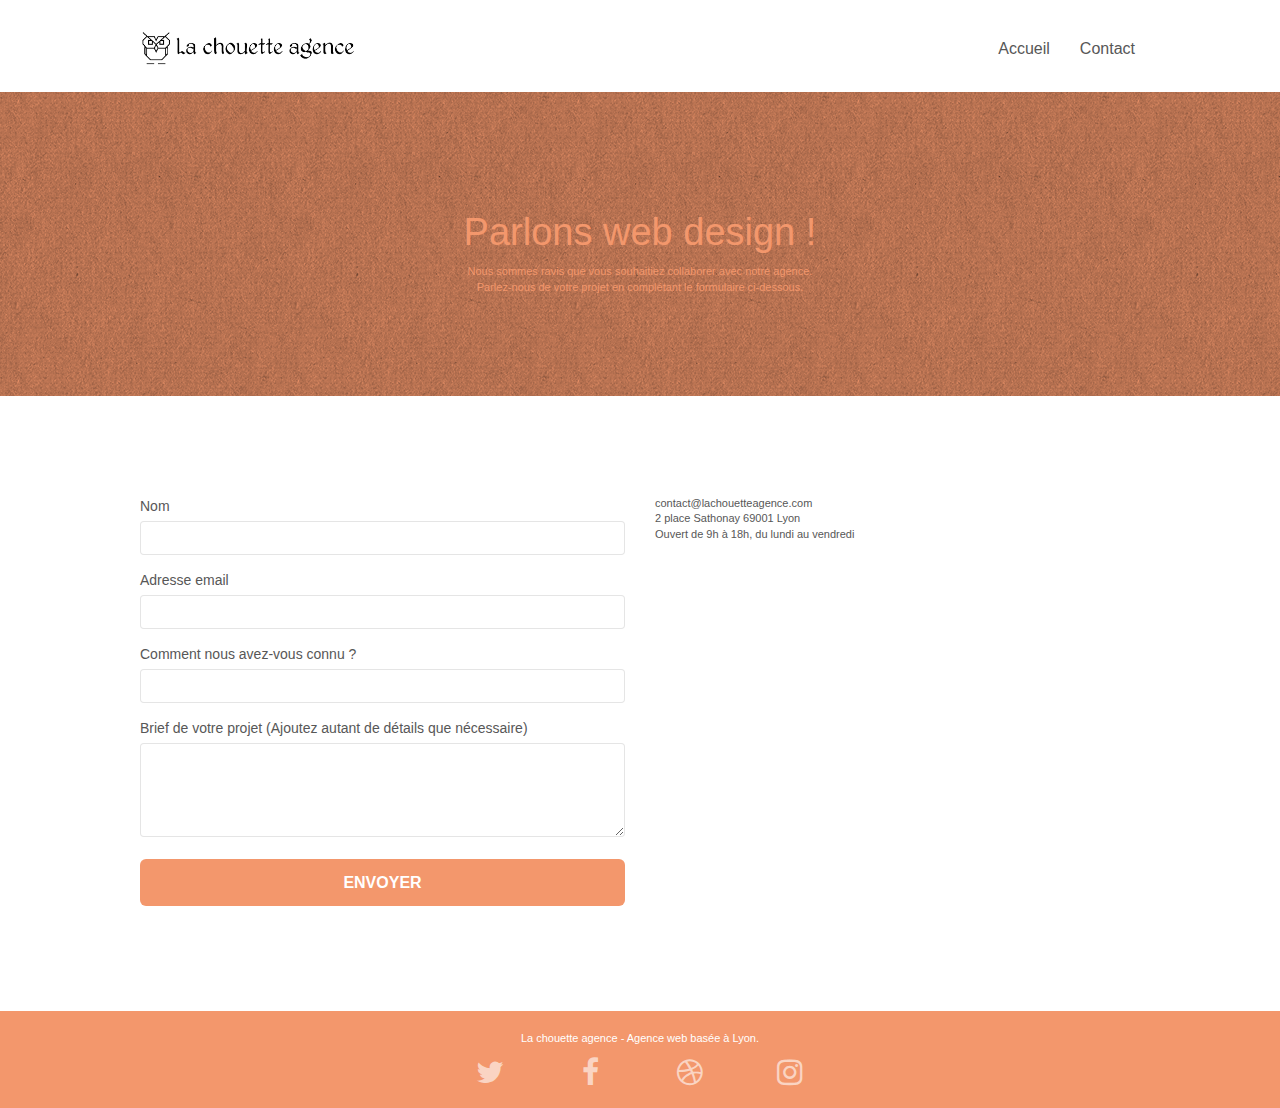
==== commit 41fdf434: "W3C html contact" ====
--- a/contact.html
+++ b/contact.html
@@ -7,6 +7,7 @@
     <meta name="viewport" content="width=device-width, initial-scale=1.0, viewport-fit=cover">
     <link rel="shortcut icon" type="image/png" href="favicon.jpg">
     
+	<link rel="stylesheet" type="text/css" href="./css/bootstrap.css">
 	<link rel="stylesheet" type="text/css" href="style.css">
 	<link rel="stylesheet" type="text/css" href="./css/font-awesome.css">
 	<link rel="stylesheet" type="text/css" href="./css/et-line.css">
@@ -79,7 +80,7 @@
 	<div class="container bloc-lg">
 		<div class="row">
 			<div class="col-sm-6">
-				<form id="form_1" novalidate success-msg="Your message has been sent." fail-msg="Sorry it seems that our mail server is not responding, Sorry for the inconvenience!">
+				<form id="form_1" novalidate>
 					<div class="form-group">
 						<label>
 							Nom
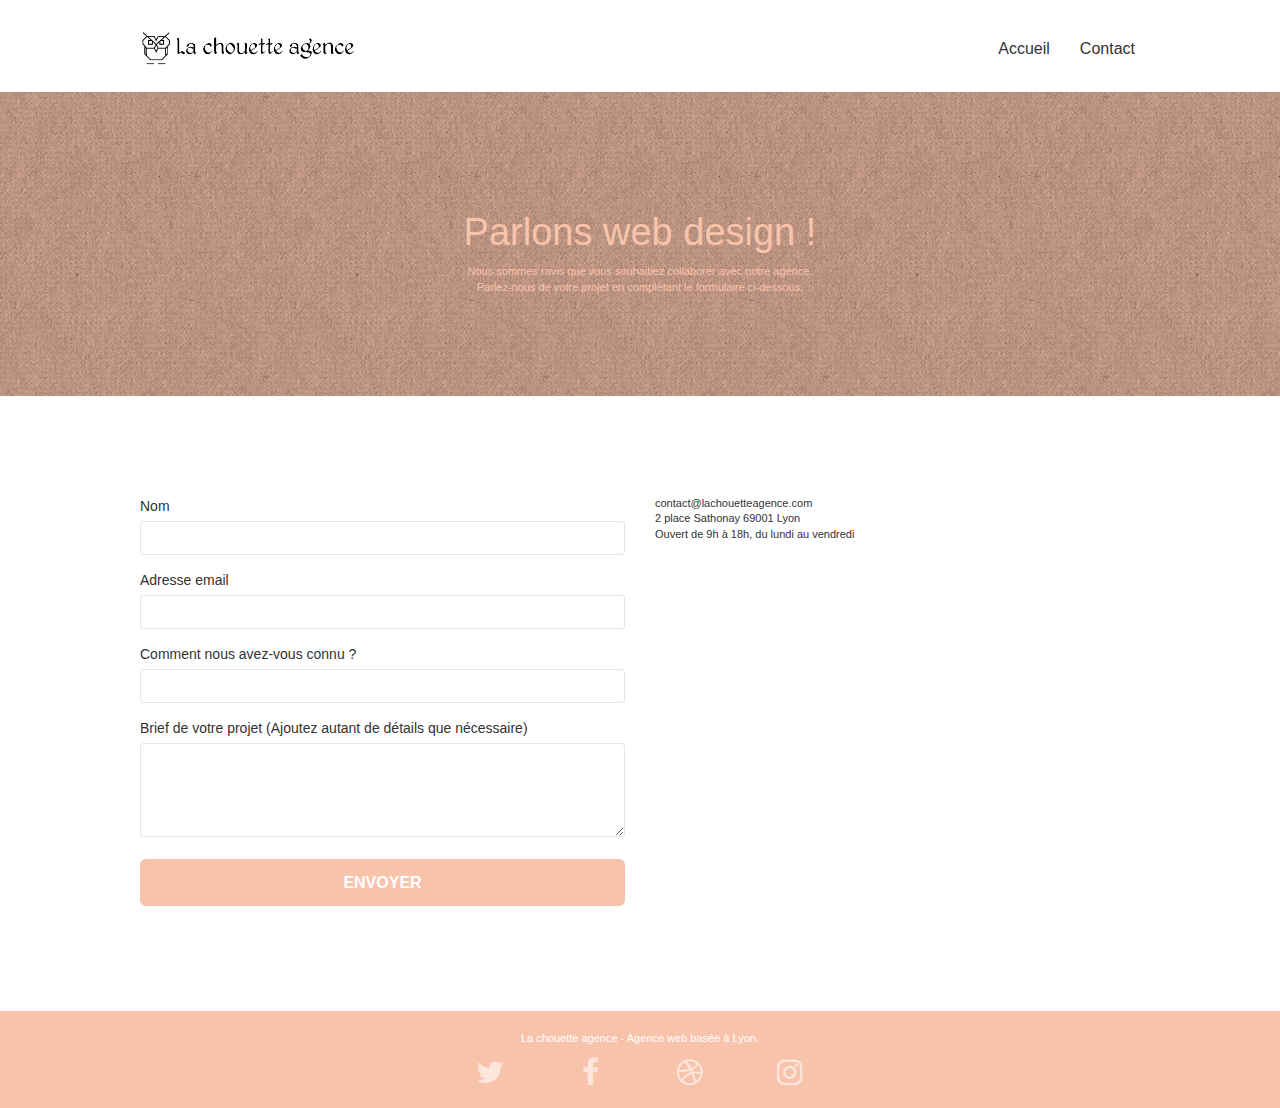
==== commit 972f7d10: "description et title page contact" ====
--- a/contact.html
+++ b/contact.html
@@ -2,8 +2,8 @@
 <html lang="fr">
 <head>
     <meta charset="utf-8">
-    <meta name="keywords" content="">
-    <meta name="description" content="">
+    <meta name="keywords" content="seo, google, site web, site internet, agence design, Lyon, la chouette agence, contact">
+    <meta name="description" content="La page de contact de la chouette agence, entreprise de web design sur Lyon et environs">
     <meta name="viewport" content="width=device-width, initial-scale=1.0, viewport-fit=cover">
     <link rel="shortcut icon" type="image/png" href="favicon.jpg">
     
@@ -18,7 +18,7 @@
 	<script src="./js/blocs.min.js"></script>
 	<script src="./js/jqBootstrapValidation.js"></script>
 	<script src="./js/formHandler.js"></script>
-    <title>contact</title>
+    <title>Contactez la chouette agence, agence de web design à Lyon</title>
 
     
 <!-- Analytics -->
@@ -135,22 +135,22 @@
 				<div class="row row-no-gutters social">
 					<div class="col-sm-3">
 						<div class="text-center">
-							<a class="social" href="index.html"><span class="fa fa-twitter icon-md"></span></a>
+							<a class="social" href="index.html" title="icône de réseau social Twitter"><span class="fa fa-twitter icon-md"></span></a>
 						</div>
 					</div>
 					<div class="col-sm-3">
 						<div class="text-center">
-							<a class="social" href="index.html"><span class="fa fa-facebook icon-md"></span></a>
+							<a class="social" href="index.html" title="icône de réseau social Facebook"><span class="fa fa-facebook icon-md"></span></a>
 						</div>
 					</div>
 					<div class="col-sm-3">
 						<div class="text-center">
-							<a class="social" href="index.html"><span class="fa fa-dribbble icon-md"></span></a>
+							<a class="social" href="index.html" title="icône de réseau social Dribbble"><span class="fa fa-dribbble icon-md"></span></a>
 						</div>
 					</div>
 					<div class="col-sm-3">
 						<div class="text-center">
-							<a class="social" href="index.html"><span class="fa fa-instagram icon-md"></span></a>
+							<a class="social" href="index.html" title="icône de réseau social Instagram"><span class="fa fa-instagram icon-md"></span></a>
 						</div>
 					</div>
 				</div>
--- a/style.css
+++ b/style.css
@@ -643,7 +643,7 @@
 h2,
 h3,
 h4,
-h5,
+h5,De fou quoi
 h6,
 p,
 label,
@@ -651,7 +651,7 @@
 a {
     font-family: "helvetica";
     font-weight: 400;
-    color: #575757!important;
+    color: #333333!important;
 }
 
 .container {
@@ -771,15 +771,15 @@
 }
 
 .bgc-atomic-tangerine {
-    background-color: #F3976C;
+    background-color: #f8c3ab;
 }
 
 .tc-white {
-    color: #F3976C!important;
+    color: #f8c3ab!important;
 }
 
 .btn-atomic-tangerine {
-    background: #F3976C;
+    background: #f8c3ab;
     color: #FFFFFF!important;
 }
 
@@ -797,7 +797,7 @@
 }
 
 .ltc-atomic-tangerine {
-    color: #F3976C!important;
+    color: #f8c3ab!important;
 }
 
 .ltc-atomic-tangerine:hover {
